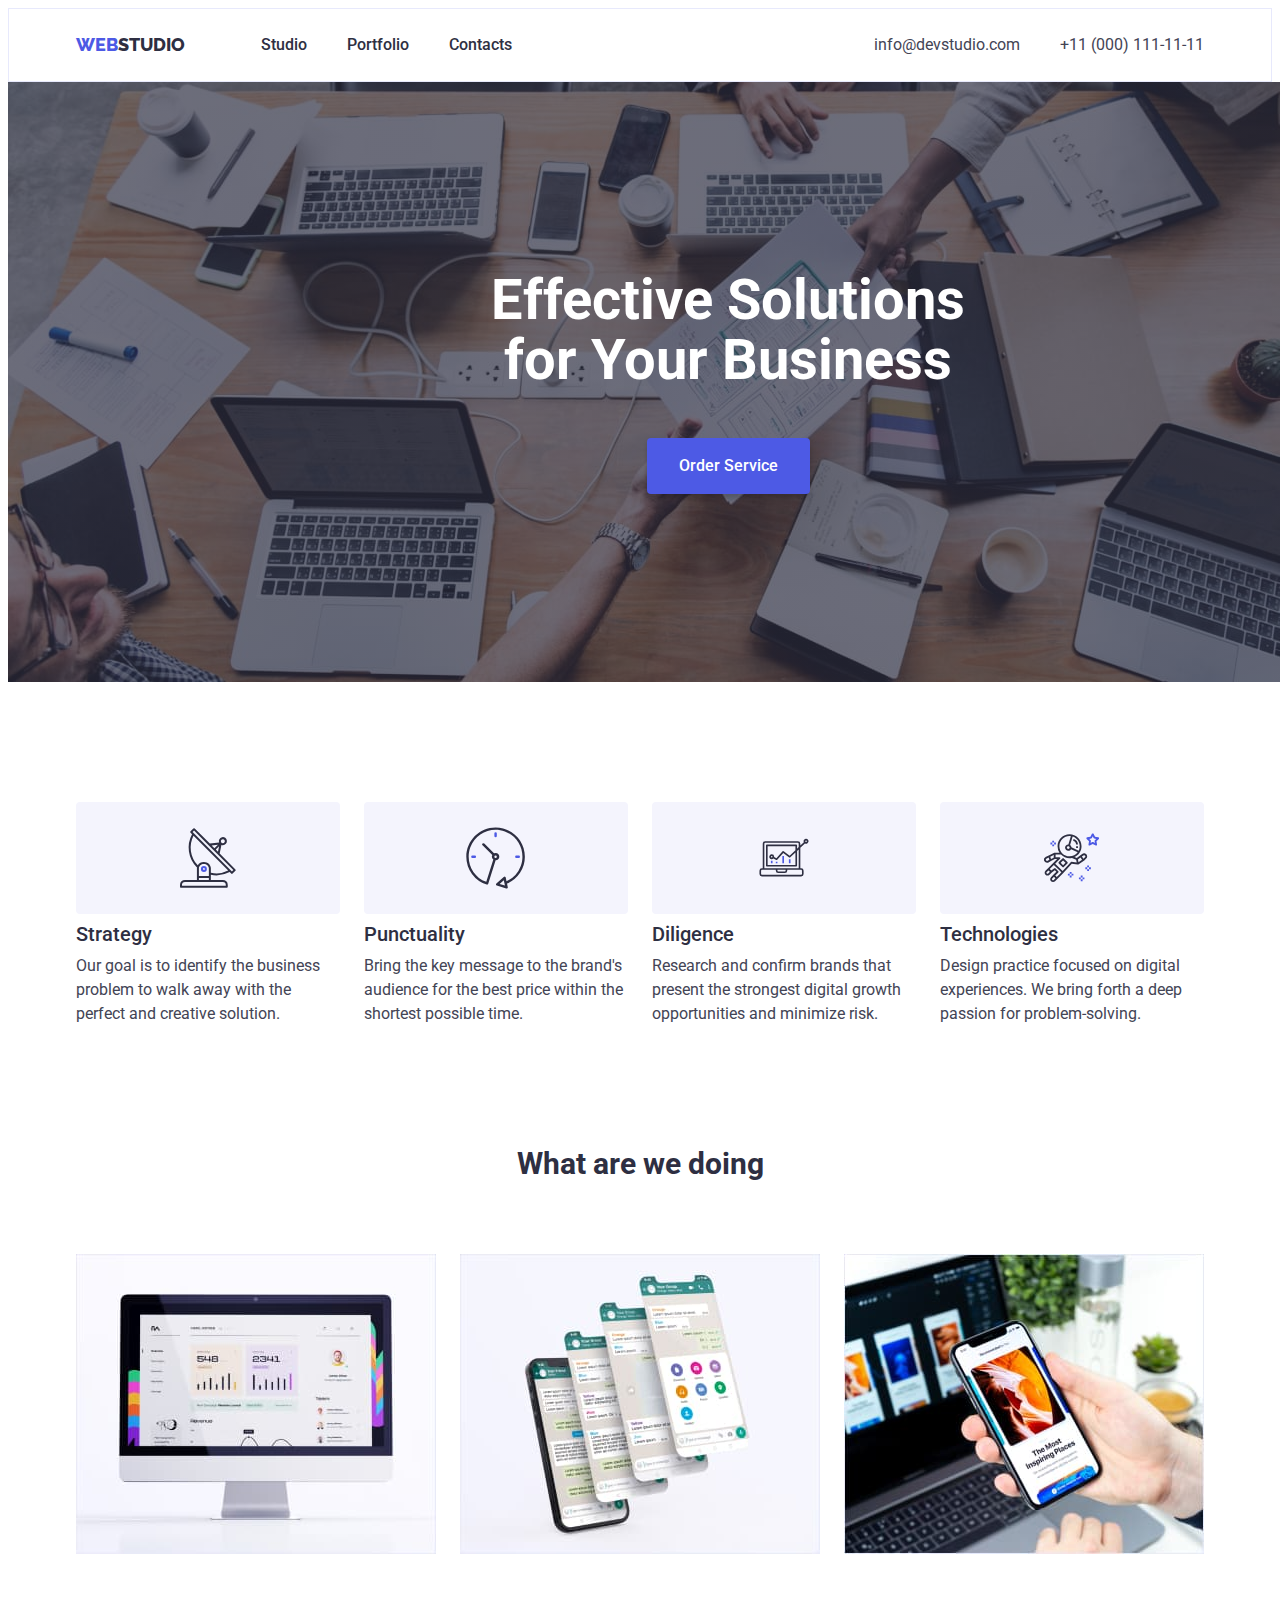
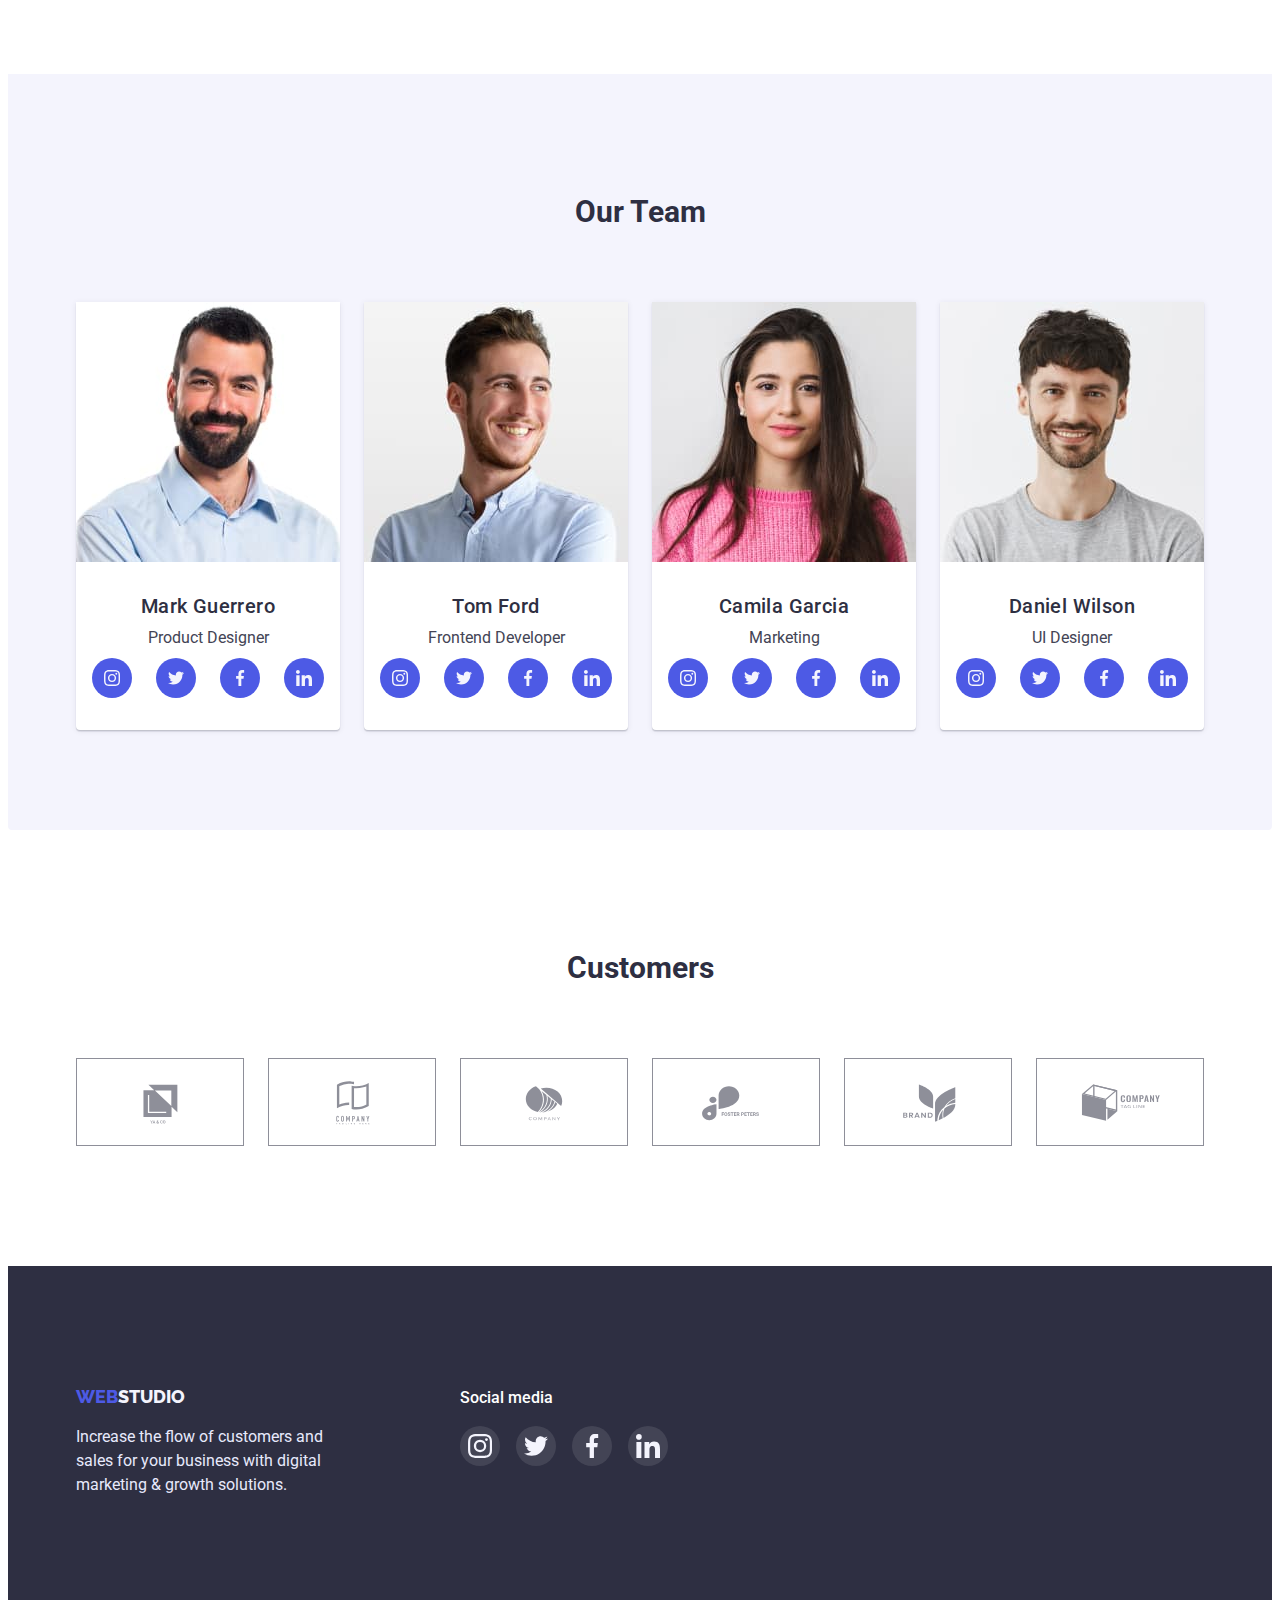
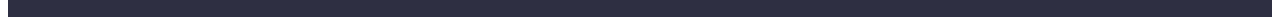
==== index.html @ 5e881401 "5" ====
<!DOCTYPE html>
<html lang="en">

<head>
    <meta charset="UTF-8">
    <meta http-equiv="X-UA-Compatible" content="IE=edge">
    <meta name="viewport" content="width=device-width, initial-scale=1.0">
    <link
        href="https://fonts.googleapis.com/css2?family=Raleway:wght@800&family=Roboto:wght@400;500;700;900&display=swap"
        rel="stylesheet">
    <link rel="stylesheet" href="https://cdnjs.cloudflare.com/ajax/libs/modern-normalize/1.1.0/modern-normalize.min.css"
        integrity="sha512-wpPYUAdjBVSE4KJnH1VR1HeZfpl1ub8YT/NKx4PuQ5NmX2tKuGu6U/JRp5y+Y8XG2tV+wKQpNHVUX03MfMFn9Q=="
        crossorigin="anonymous" referrerpolicy="no-referrer" />
    <title>Studio</title>
    <link rel="stylesheet" href="./css/styles.css">
</head>

<body>
    <!-- Header-->
    <header class="page-header">
        <div class="container container-header">
            <nav class="header-nav">
                <a class="page-header-link" href="./index.html"><span class="header-logo-web">WEB</span>STUDIO</a>
                <ul class="header-list">
                    <li class="header-list-item">
                        <a class="header-list-link" href="./index.html">Studio</a>
                    </li>
                    <li class="header-list-item">
                        <a class="header-list-link" href="./portfolio.html">Portfolio</a>
                    </li>
                    <li class="header-list-item">
                        <a class="header-list-link" href="">Contacts</a>
                    </li>
                </ul>
            </nav>
            <address class="header-address">
                <ul class="list-address">
                    <li class="list-address-item">
                        <a class="list-contacts" href="mailto:info@devstudio.com">info@devstudio.com</a>
                    </li>
                    <li class="list-address-item">
                        <a class="list-contacts" href="tel:+110001111111">+11 (000) 111-11-11</a>
                    </li>
                </ul>
            </address>
        </div>
    </header>
    <!-- Main Content -->
    <main class="content-main">
        <section class="section-main-studio">
            <div class="container">
                <h1 class="main-studio-title">Effective Solutions for Your Business</h1>
                <button class="botton-main-studio" type="button">Order Service</button>
            </div>
        </section>
        <!-- Information -->
        <section class="section-studio">
            <div class="container">
                <h2 hidden>Info</h2>
                <ul class="section-studio-list">
                    <li class="icons-item">
                        <div class="svg-icons">
                            <svg width="59.72" height="64" class="section-studio-icons">
                                <use href="./images/icons.svg#icon-antenna"></use>
                            </svg>
                        </div>
                        <h3 class="studio-title">Strategy</h3>
                        <p class="studio-text">Our goal is to identify the business problem to walk away with the
                            perfect and creative solution.
                        </p>
                    </li>
                    <li class="icons-item">
                        <div class="svg-icons">
                            <svg width="61.22" height="64" class="section-studio-icons">
                                <use href="./images/icons.svg#icon-clock"></use>
                            </svg>
                        </div>
                        <h3 class="studio-title">Punctuality</h3>
                        <p class="studio-text">Bring the key message to the brand's audience for the best price
                            within
                            the shortest possible
                            time.
                        </p>
                    </li>
                    <li class="icons-item">
                        <div class="svg-icons">
                            <svg width="64" height="49.09" class="section-studio-icons">
                                <use href="./images/icons.svg#icon-diagram"></use>
                            </svg>
                        </div>
                        <h3 class="studio-title">Diligence</h3>
                        <p class="studio-text">Research and confirm brands that present the strongest digital growth
                            opportunities and minimize
                            risk.</p>
                    </li>
                    <li class="icons-item">
                        <div class="svg-icons">
                            <svg width="55.13" height="55.46" class="section-studio-icons">
                                <use href="./images/icons.svg#icon-astronaut">
                                </use>
                            </svg>
                        </div>
                        <h3 class="studio-title">Technologies</h3>
                        <p class="studio-text">Design practice focused on digital experiences. We bring forth a deep
                            passion for
                            problem-solving.
                        </p>
                    </li>
                </ul>
            </div>
        </section>
        <!-- What are we doing -->
        <section class="section-studio-work">
            <div class="container">
                <h2 class="studio-title-doing">What are we doing</h2>
                <ul class="image-studio">
                    <li class="image-studio">
                        <img src="./images/computer.jpg" alt="computer" height="300" width="360">
                    </li>
                    <li class="image-studio">
                        <img src="./images/telefon.jpg" alt="telefon" height="300" width="360">
                    </li>
                    <li class="image-studio">
                        <img src="./images/technical.jpg" alt="technical" height="300" width="360">
                    </li>
                </ul>
            </div>
        </section>
        <!-- Our Team -->
        <section class="section-studio-image">
            <div class="container team-container">
                <h2 class="studio-title-ourteam">Our Team</h2>
                <ul class="studio-image-list">
                    <li class="studio-image">
                        <img src="./images/mark-guerrero.jpg" alt="mark guerrero" height="260" width="264">
                        <div class="card-text">
                            <h3 class="image-title-team">Mark Guerrero</h3>
                            <p class="image-text-team">Product Designer</p>
                            <ul class="soc-card-list">
                                <li class="soc-card-item"><a class="soc-card-link" href="">
                                        <svg width="16" height="16" class="soc-card-icons">
                                            <use href="./images/icons.svg#icon-instagram16">
                                            </use>
                                        </svg>
                                    </a>
                                </li>
                                <li class="soc-card-item"><a class="soc-card-link" href="">
                                        <svg width="16" height="16">
                                            <use href="./images/icons.svg#icon-twitter16"> </use>
                                        </svg></a>
                                </li>
                                <li class="soc-card-item"><a class="soc-card-link" href="">
                                        <svg width="16" height="16">
                                            <use href="./images/icons.svg#icon-facebook16"></use>
                                        </svg></a>
                                </li>
                                <li class="soc-card-item"><a class="soc-card-link" href="">
                                        <svg width="16" height="16">
                                            <use href="./images/icons.svg#icon-linkedin16"></use>
                                        </svg></a>
                                </li>
                            </ul>
                        </div>
                    </li>
                    <li class="studio-image">
                        <img src="./images/tom-ford.jpg" alt="tom ford" height="260" width="264">
                        <div class="card-text">
                            <h3 class="image-title-team">Tom Ford</h3>
                            <p class="image-text-team">Frontend Developer</p>
                            <ul class="soc-card-list">
                                <li class="soc-card-item"><a class="soc-card-link" href="">
                                        <svg width="16" height="16">
                                            <use href="./images/icons.svg#icon-instagram16"></use>
                                        </svg></a>
                                </li>
                                <li class="soc-card-item"><a class="soc-card-link" href="">
                                        <svg width="16" height="16">
                                            <use href="./images/icons.svg#icon-twitter16"></use>
                                        </svg></a>
                                </li>
                                <li class="soc-card-item"><a class="soc-card-link" href="">
                                        <svg width="16" height="16">
                                            <use href="./images/icons.svg#icon-facebook16"></use>
                                        </svg></a>
                                </li>
                                <li class="soc-card-item"><a class="soc-card-link" href="">
                                        <svg width="16" height="16">
                                            <use href="./images/icons.svg#icon-linkedin16"></use>
                                        </svg></a>
                                </li>
                            </ul>
                        </div>
                    </li>
                    <li class="studio-image">
                        <img src="./images/camila-garcia.jpg" alt="camila garcia" height="260" width="264">
                        <div class="card-text">
                            <h3 class="image-title-team">Camila Garcia</h3>
                            <p class="image-text-team">Marketing</p>
                            <ul class="soc-card-list">
                                <li class="soc-card-item"><a class="soc-card-link" href="">
                                        <svg width="16" height="16">
                                            <use href="./images/icons.svg#icon-instagram16"></use>
                                        </svg></a>
                                </li>
                                <li class="soc-card-item"><a class="soc-card-link" href="">
                                        <svg width="16" height="16">
                                            <use href="./images/icons.svg#icon-twitter16"></use>
                                        </svg></a>
                                </li>
                                <li class="soc-card-item"><a class="soc-card-link" href="">
                                        <svg width="16" height="16">
                                            <use href="./images/icons.svg#icon-facebook16"></use>
                                        </svg></a>
                                </li>
                                <li class="soc-card-item"><a class="soc-card-link" href="">
                                        <svg width="16" height="16">
                                            <use href="./images/icons.svg#icon-linkedin16"></use>
                                        </svg></a>
                                </li>
                            </ul>
                        </div>
                    </li>
                    <li class="studio-image">
                        <img src="./images/daniel-wilson.jpg" alt="daniel wilson" height="260" width="264">
                        <div class="card-text">
                            <h3 class="image-title-team">Daniel Wilson</h3>
                            <p class="image-text-team">UI Designer</p>
                            <ul class="soc-card-list">
                                <li class="soc-card-item"><a class="soc-card-link" href="">
                                        <svg width="16" height="16">
                                            <use href="./images/icons.svg#icon-instagram16"></use>
                                        </svg>
                                    </a>
                                </li>
                                <li class="soc-card-item"><a class="soc-card-link" href="">
                                        <svg width="16" height="16">
                                            <use href="./images/icons.svg#icon-twitter16"></use>
                                        </svg>
                                    </a>
                                </li>
                                <li class="soc-card-item"><a class="soc-card-link" href="">
                                        <svg width="16" height="16">
                                            <use href="./images/icons.svg#icon-facebook16"></use>
                                        </svg>
                                    </a>
                                </li>
                                <li class="soc-card-item"><a class="soc-card-link" href="">
                                        <svg width="16" height="16">
                                            <use href="./images/icons.svg#icon-linkedin16"></use>
                                        </svg>
                                    </a>
                                </li>
                            </ul>
                        </div>
                    </li>
                </ul>
            </div>
        </section>
        <section class="customers">
            <div class="container container-customers">
                <h2 class="customers-title">Customers</h2>
                <ul class="customers-list">
                    <li class="customers-item"><a class="customers-list-link" href="">
                            <svg class="" width="" height="">
                                <use href="./images/icons.svg#icon-Logo"></use>
                            </svg>
                        </a>
                    </li>
                    <li class="customers-item"><a class="customers-list-link" href="">
                            <svg class="" width="" height="">
                                <use href="./images/icons.svg#icon-Logo-1"></use>
                            </svg>
                        </a>
                    </li>
                    <li class="customers-item"><a class="customers-list-link" href="">
                            <svg class="" width="" height="">
                                <use href="./images/icons.svg#icon-Logo-2"></use>
                            </svg>
                        </a>
                    </li>
                    <li class="customers-item"><a class="customers-list-link" href="">
                            <svg class="" width="" height="">
                                <use href="./images/icons.svg#icon-Logo-3"></use>
                            </svg>
                        </a>
                    </li>
                    <li class="customers-item"><a class="customers-list-link" href="">
                            <svg class="" width="" height="">
                                <use href="./images/icons.svg#icon-Logo-4"></use>
                            </svg>
                        </a>
                    </li>
                    <li class="customers-item"><a class="customers-list-link" href="">
                            <svg class="" width="" height="">
                                <use href="./images/icons.svg#icon-Logo-5"></use>
                            </svg>
                        </a>
                    </li>
                </ul>
            </div>

        </section>
    </main>
    <!-- Footer -->
    <footer class="page-footer">
        <div class="container foot-container">
            <div class="logo-container">
                <a class="page-footer-link" href="./index.html"><span class="footer-web">WEB</span>STUDIO</a>
                <p class="footer-text">Increase the flow of customers and sales for your business with digital marketing
                    &
                    growth solutions.</p>
            </div>
            <div class="container-cards">
                <p class="soc-card-text">Social media</p>
                <ul class="footer-soc-list">
                    <li class="footer-soc-item"><a class="footer-soc-link" href="">
                            <svg width="24" height="24">
                                <use href="./images/icons.svg#icon-instagram24"></use>
                            </svg>
                        </a></li>
                    <li class="footer-soc-item"><a class="footer-soc-link" href="">
                            <svg width="24" height="24">
                                <use href="./images/icons.svg#icon-twitter24"></use>
                            </svg>
                        </a></li>
                    <li class="footer-soc-item"><a class="footer-soc-link" href="">
                            <svg width="24" height="24">
                                <use href="./images/icons.svg#icon-facebook24"></use>
                            </svg>
                        </a></li>
                    <li class="footer-soc-item"><a class="footer-soc-link" href="">
                            <svg width="24" height="24">
                                <use href="./images/icons.svg#icon-linkedin24"></use>
                            </svg>
                        </a></li>
                </ul>
            </div>
        </div>
    </footer>

</body>

</html>
---- css/styles.css ----
:root {
  --primary-text-color: #2e2f42;
  --primary-background-color: #ffffff;
  --hover: #404bbf;
  --focus: #404bbf;
  --hover-footer: #31d0aa;
  --logo-web: #4d5ae5;
  --heder-list-contacts: #434455;
  --background-footer: #2e2f42;
  --footer-color: #e7e9fc;
  --footer-studio: #f4f4fd;
  --icon-color: #8e8f99;
}
p,
h1,
h2,
h3,
h4,
h5,
h6 {
  margin: 0;
}
ul {
  padding-left: 0;
  margin: 0;
  list-style: none;
}
a {
  text-decoration: none;
}
button {
  cursor: pointer;
}
address {
  font-style: normal;
}
html {
  box-sizing: border-box;
}
*,
*::before,
*::after {
  box-sizing: inherit;
}
body {
  font-family: "Roboto", sans-serif;
  font-weight: 400;
  color: var(--primary-text-color);
  background: var(--primary-background-color);
}
img {
  display: block;
}
/* Header */
.page-header {
  text-decoration: none;
  display: flex;
  padding-top: 24px;
  padding-bottom: 24px;
  border-bottom: 1px solid red;
  border: 1px solid #e7e9fc;
}
.container {
  width: 1158px;
  padding-right: 15px;
  padding-left: 15px;
  margin: 0 auto;
  /* outline: 2px solid red; */
}
.buttton {
  margin-bottom: 72px;
}
.text-foto {
  padding-top: 32px;
  padding-bottom: 32px;
  padding-left: 16px;
}
.team-footer {
  text-align: start;
}
.container-header {
  display: flex;
}
.header-nav {
  align-items: center;
  display: flex;
}
.page-header-link {
  font-family: "Raleway";
  font-weight: 800;
  font-size: 18px;
  color: var(--primary-text-color);
  line-height: calc(24 / 18);
  justify-content: flex-start;
}

.header-logo-web {
  color: var(--logo-web);
}

.header-list {
  text-decoration: none;
  display: flex;
  margin-left: 76px;
}
.header-list :hover {
  color: var(--hover);
}
.header-list :focus {
  color: var(--focus);
}
.header-list-item {
  margin-right: 40px;
}
.header-list-item:last-child {
  margin-right: 0;
}
.header-list-link {
  font-family: "Roboto";
  font-style: normal;
  font-weight: 500;
  font-size: 16px;
  color: var(--primary-text-color);
  line-height: calc(24 / 16);
}
.header-address {
  font-size: 16px;
  margin-left: auto;
}

.header-address :hover {
  color: var(--hover);
}
.header-address :focus {
  color: var(--focus);
}
.list-address {
  display: flex;
}
.list-address-item {
  margin-right: 40px;
}
.list-address-item:last-child {
  margin-right: 0;
}
.list-contacts {
  font-family: "Roboto";
  font-style: normal;
  font-size: 16px;
  text-decoration: none;
  color: var(--heder-list-contacts);
  align-items: center;
  gap: 40px;
  line-height: calc(24 / 16);
}
/* Main Content */
.content-main {
  font-size: 20px;
  line-height: calc(24 / 20);
}
.section-main {
  padding-top: 96px;
  padding-bottom: 120px;
  color: var(--logo-web);
}
.main-list {
  display: flex;
  text-align: center;
  justify-content: center;
  gap: 24px;
  margin-bottom: 72px;
}
.botton-main:hover {
  color: var(--primary-background-color);
  background: var(--hover);
  box-shadow: inset 0px 0px 12px rgba(0, 0, 0, 0.05);
}
.botton-main:focus {
  color: var(--primary-background-color);
  background: var(--focus);
  box-shadow: inset 0px 0px 12px rgba(0, 0, 0, 0.05);
}
.botton-main {
  font-family: "Roboto", sans-serif;
  font-weight: 500;
  font-size: 16px;
  line-height: calc(24 / 16);
  text-align: center;
  background: var(--footer-studio);
  border-radius: 4px;
  color: var(--logo-web);
  background: var(--footer-studio);
  border: 1px solid var(--footer-color);
  box-shadow: inset 0px 0px 12px rgba(0, 0, 0, 0.05);
  border: none;
  padding: 12px 24px;
}
.botton-main:last-child {
  margin-right: 0;
}
.image-list {
  display: flex;
  flex-wrap: wrap;
  gap: 48px 24px;
}
.image-title {
  font-family: "Roboto";
  font-style: normal;
  font-weight: 500;
  color: var(--background-footer);
  font-size: 20px;
  line-height: calc(24 / 20);
  text-align: start;
}
/* Our Team */
.image-title-team {
  font-family: "Roboto";
  font-style: normal;
  font-weight: 500;
  font-size: 20px;
  letter-spacing: 0.02em;
  justify-content: flex-start;
  line-height: calc(24 / 20);
  text-align: center;
  align-content: center;
  color: var(--background-footer);
}
.image-text-team {
  font-family: "Roboto";
  font-style: normal;
  font-size: 16px;
  text-align: center;
  margin-top: 8px;
  margin-bottom: 8px;
  line-height: calc(24 / 16);
  color: var(--heder-list-contacts);
}
.card-text {
  padding-top: 32px;
  padding-bottom: 32px;
  padding-left: 16px;
  padding-right: 16px;
}
/* SOC CARDS */
.svg-icons {
  height: 112px;
  border-radius: 4px;
  margin-bottom: 8px;
  display: flex;
  justify-content: center;
  align-items: center;
  background: var(--footer-studio);
}
.soc-card-list {
  display: flex;
  justify-content: center;
  gap: 24px;
}
.soc-card-item {
  width: 40px;
  height: 40px;
}
.soc-card-text {
  font-family: "Roboto";
  font-style: normal;
  font-weight: 500;
  font-size: 16px;
  text-align: left;
  color: var(--primary-background-color);
  margin-left: 0;
  line-height: calc(24 / 16);
}
.soc-card-link {
  width: 100%;
  height: 100%;
  border-radius: 50%;
  background-color: var(--logo-web);
  display: flex;
  align-items: center;
  justify-content: center;
}
.soc-card-icons {
  fill: var(--primary-background-color);
}
.soc-card-link:hover {
  background-color: var(--hover);
}
.soc-card-link:focus {
  background-color: var(--focus);
}

.image-text {
  font-family: "Roboto";
  font-style: normal;
  font-size: 16px;
  line-height: calc(24 / 16);
  color: var(--heder-list-contacts);
  text-align: start;
  margin-top: 8px;
}
.image {
  width: 360px;
  border: 1px solid var(--footer-color);
  background: var(--primary-background-color);
}
.image:hover {
  box-shadow: 0px 1px 6px rgba(46, 47, 66, 0.08),
    0px 1px 1px rgba(46, 47, 66, 0.16), 0px 2px 1px rgba(46, 47, 66, 0.08);
}
.customers {
  justify-content: center;
  text-align: center;
  align-items: center;
  padding-top: 120px;
  padding-bottom: 120px;
}

.customers-title {
  margin-bottom: 72px;
}
.customers-list {
  display: flex;
  justify-content: center;
  gap: 24px;
}
.customers-item {
  width: 168px;
  height: 88px;
  border-radius: 4px;
}
.customers-list-link {
  width: 100%;
  height: 100%;
  display: flex;
  align-items: center;
  justify-content: center;
  border: 1px solid #8e8f99;
  fill: var(--icon-color);
  padding-top: auto;
  padding-bottom: auto;
  padding-left: 32px;
  padding-right: 32px;
}
.customers-list-link:hover {
  fill: var(--hover);
  border: 1px solid #404bbf;
}
.customers-list-link:focus {
  fill: var(--focus);
  border: 1px solid #404bbf;
}
/* Footer */
.page-footer {
  color: var(--footer-color);
  background: var(--background-footer);
  padding: 120px 0;
}
.foot-container {
  display: flex;
}
.logo-container {
  justify-content: center;
}
.container-cards {
  margin-left: 120px;
}
.footer-web {
  color: var(--logo-web);
}
.page-footer-link {
  font-family: "Raleway";
  font-weight: 800;
  text-transform: uppercase;
  font-size: 18px;
  color: var(--footer-studio);
  line-height: calc(21 / 18);
}
.footer-text {
  font-size: 16px;
  line-height: calc(24 / 16);
  color: var(--footer-color);
  width: 264px;
  margin-top: 17.5px;
}
/* FOOTER-SOC-CARDS */
.soc-card-text {
  font-family: "Roboto";
  font-style: normal;
  font-weight: 500;
  font-size: 16px;
  color: var(--primary-background-color);
  line-height: calc(24 / 16);
  justify-content: flex-start;
}
.footer-soc-list {
  display: flex;
  justify-content: center;
  align-items: center;
  gap: 16px;
  margin-top: 16px;
}
.footer-soc-item {
  width: 40px;
  height: 40px;
}
.footer-soc-link {
  width: 100%;
  height: 100%;
  border-radius: 50%;
  display: flex;
  align-items: center;
  justify-content: center;
  background-color: rgba(255, 255, 255, 0.1);
}
.footer-soc-link:hover {
  background-color: var(--hover-footer);
}
.footer-soc-link:focus {
  background-color: var(--hover-footer);
}
/* ----------------------------------------Studio - Main content------------------------------- */
.section-main-studio {
  background-repeat: no-repeat;
  background-position: center;
  background-size: cover;
  width: 1440px;
  height: 600px;
  color: var(--primary-background-color);
  margin: 0 auto;
  padding-top: 188px;
  padding-bottom: 188px;
  justify-content: center;
  background-image: linear-gradient(
      rgba(46, 47, 66, 0.7),
      rgba(46, 47, 66, 0.7)
    ),
    url(../images/people-office.jpg);
}
.section-studio {
  justify-content: flex-start;
  padding-top: 120px;
  padding-bottom: 120px;
}
.main-studio-title {
  font-weight: 700;
  text-align: center;
  justify-content: center;
  font-size: 56px;
  max-width: 496px;
  line-height: calc(60 / 56);
  color: var(--primary-background-color);
  margin: auto;
  margin-bottom: 48px;
}

.botton-main-studio:hover {
  color: var(--primary-background-color);
  background: var(--hover);
}
.botton-main-studio:focus {
  color: var(--primary-background-color);
  background: var(--hover);
}
.botton-main-studio {
  font-family: "Roboto", sans-serif;
  font-weight: 500;
  font-size: 16px;
  line-height: calc(24 / 16);
  text-align: center;
  border-radius: 4px;
  padding: 16px 32px;
  color: var(--primary-background-color);
  background: var(--logo-web);
  box-shadow: 0px 4px 4px rgba(0, 0, 0, 0.15);
  border: none;
  display: block;
  margin: 0 auto;
}
/* Information */

.studio-text {
  font-family: "Roboto";
  font-style: normal;
  font-size: 16px;
  line-height: calc(24 / 16);
  color: var(--heder-list-contacts);
  justify-content: flex-start;
  width: 264px;
  margin-top: 8px;
}
.studio-title {
  font-family: "Roboto";
  font-style: normal;
  font-weight: 500;
  font-size: 20px;
  justify-content: flex-start;
  line-height: calc(24 / 20);
  color: var(--primary-text-color);
}
.studio-title-doing {
  text-align: center;
  margin-bottom: 72px;
}
/* Висота Контейнерів */

.section-studio-work {
  display: flex;
  padding-bottom: 120px;
}
.section-studio-image {
  border-radius: 0px 0px 4px 4px;
  background: var(--footer-studio);
  padding-top: 120px;
  padding-bottom: 100px;
}
.section-studio-list {
  display: flex;
  gap: 24px;
  max-width: 264px;
}
/* SECTION STUDIO ICONS */
.section-studio-icons {
  border-radius: 4px;
  background: var(--footer-studio);
}
.icons-item {
  justify-content: center;
}
.section-image-list:last-child {
  margin-right: 0;
}
.studio-image-list {
  display: flex;
}
.studio-image-title {
  text-align: center;
  justify-content: center;
  margin-top: 120px;
}
.studio-title-ourteam {
  text-align: center;
  margin-bottom: 72px;
}
.studio-image {
  box-shadow: 0px 1px 6px rgba(46, 47, 66, 0.08),
    0px 1px 1px rgba(46, 47, 66, 0.16), 0px 2px 1px rgba(46, 47, 66, 0.08);
  border-radius: 0px 0px 4px 4px;
  background: var(--primary-background-color);
  margin-right: 24px;
  width: 264px;
  height: 428px;
}
.studio-image:last-child {
  margin-right: 0;
}
.image-studio {
  gap: 24px;
  display: flex;
}
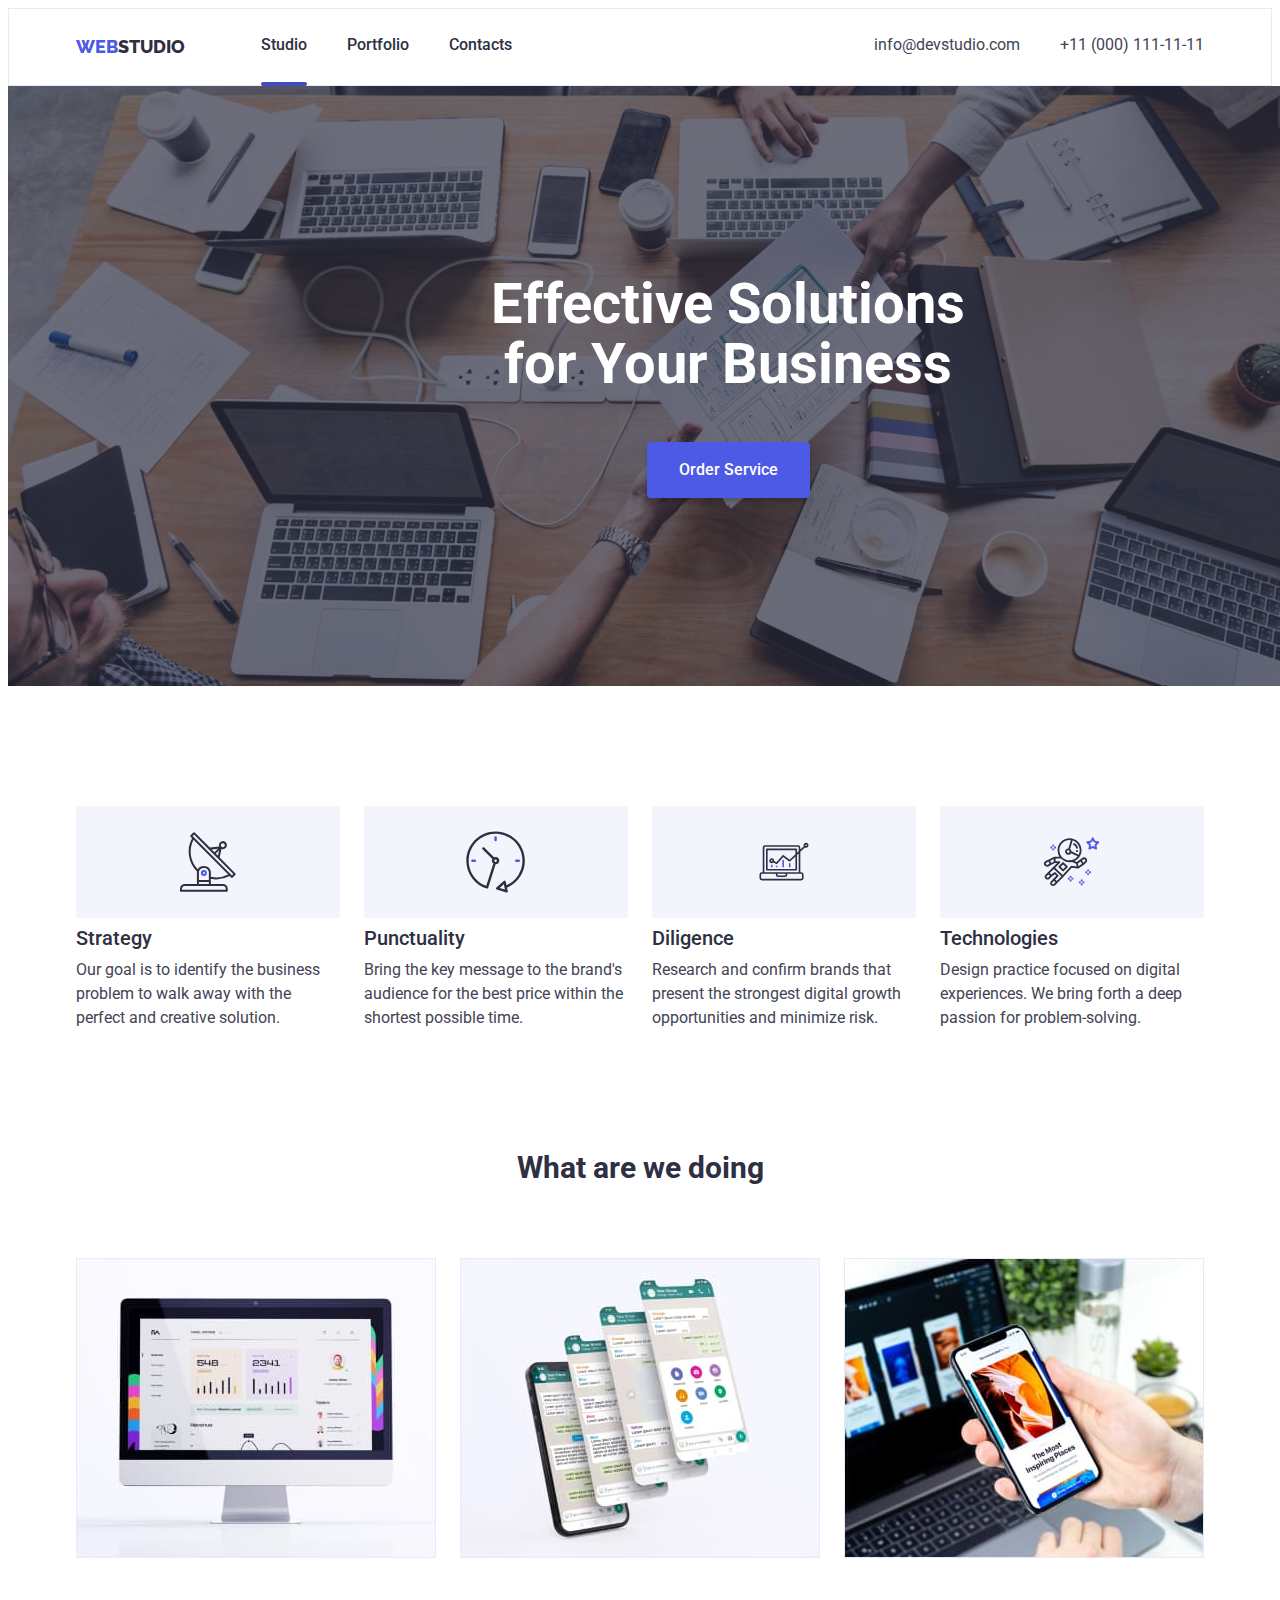
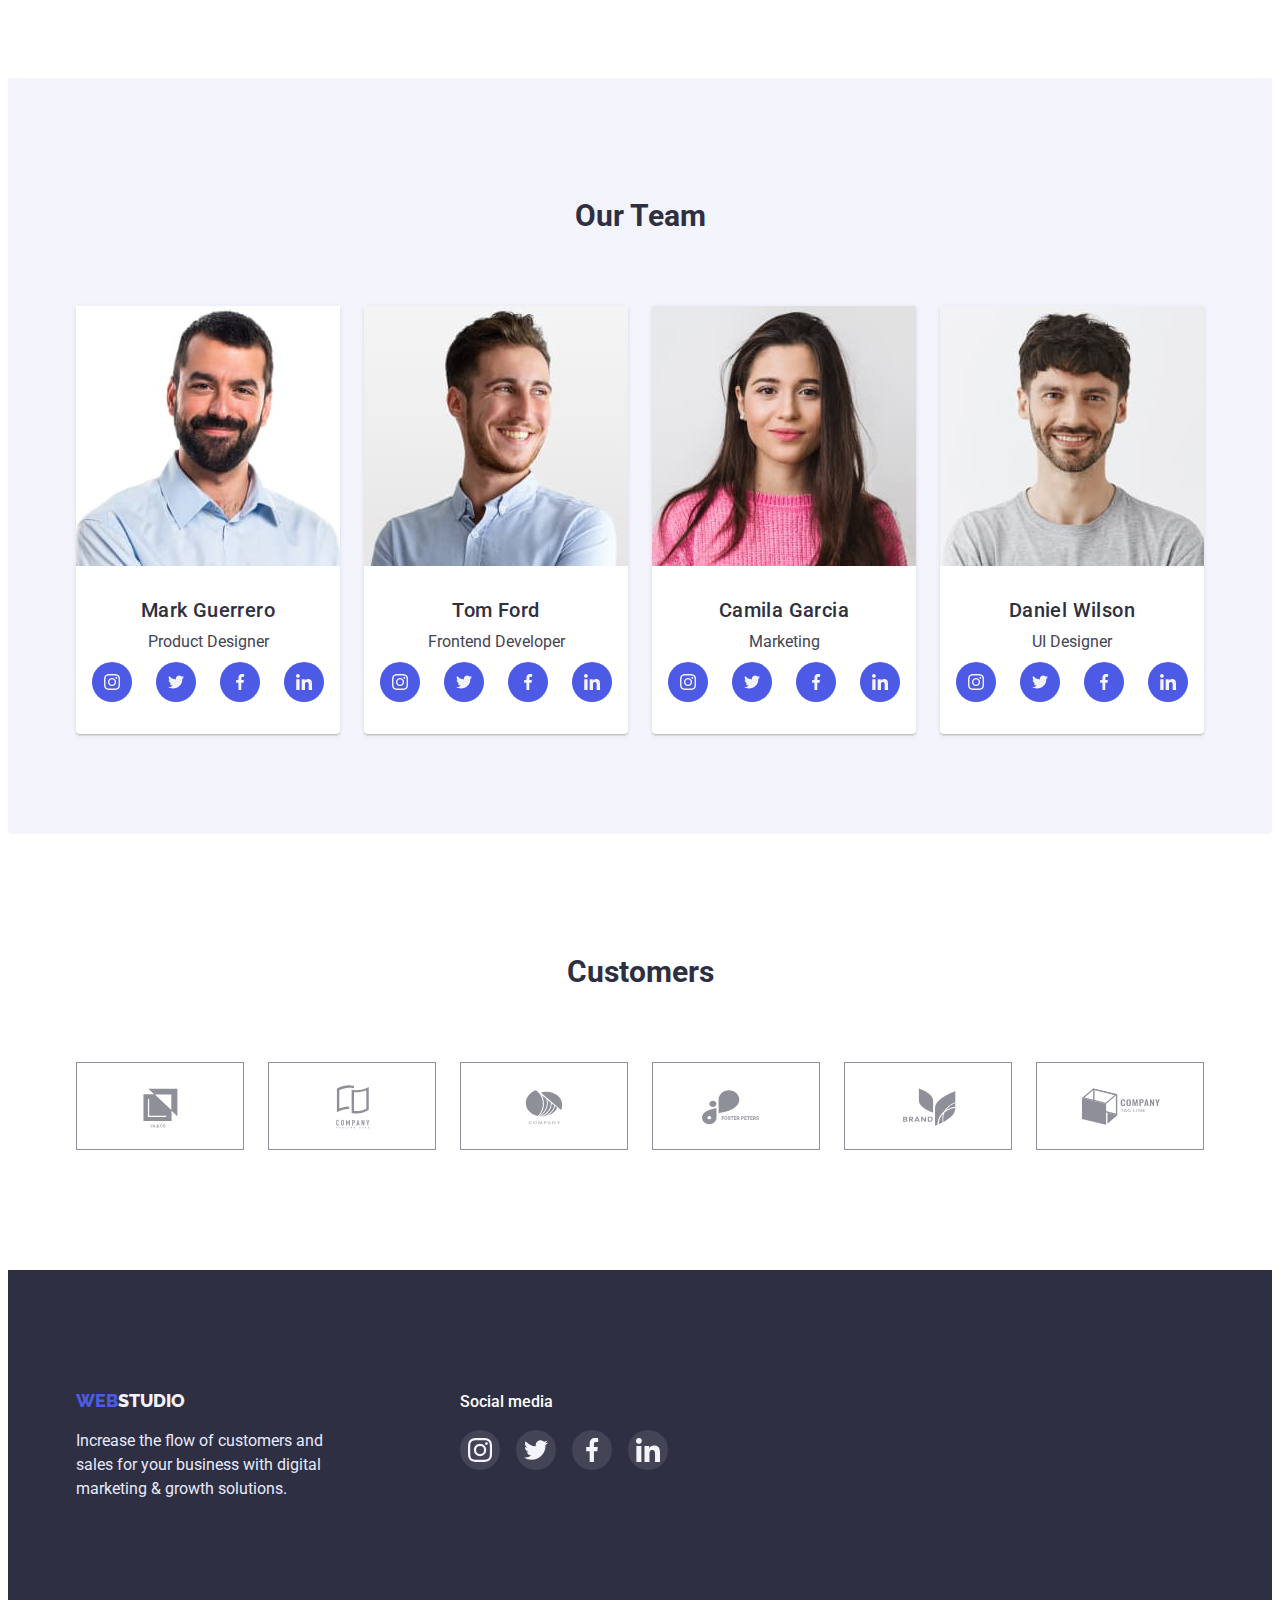
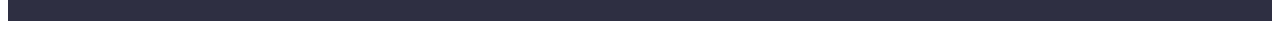
==== commit 418f39cc: "5" ====
--- a/index.html
+++ b/index.html
@@ -23,10 +23,10 @@
                 <a class="page-header-link" href="./index.html"><span class="header-logo-web">WEB</span>STUDIO</a>
                 <ul class="header-list">
                     <li class="header-list-item">
-                        <a class="header-list-link" href="./index.html">Studio</a>
+                        <a class="header-list-link element" href="./index.html">Studio</a>
                     </li>
                     <li class="header-list-item">
-                        <a class="header-list-link" href="./portfolio.html">Portfolio</a>
+                        <a class="header-list-link " href="./portfolio.html">Portfolio</a>
                     </li>
                     <li class="header-list-item">
                         <a class="header-list-link" href="">Contacts</a>
@@ -50,7 +50,7 @@
         <section class="section-main-studio">
             <div class="container">
                 <h1 class="main-studio-title">Effective Solutions for Your Business</h1>
-                <button class="botton-main-studio" type="button">Order Service</button>
+                <button class="botton-main-studio" data-modal-open type="button">Order Service</button>
             </div>
         </section>
         <!-- Information -->
@@ -337,7 +337,16 @@
             </div>
         </div>
     </footer>
-
+    <div class="backdrop is-hidden " data-modal>
+        <div class="modal">
+            <button type="button" class="modal-close" data-modal-close>
+                <svg class="icon-close">
+                    <use href="./images/icons.svg#icon-close"></use>
+                </svg>
+            </button>
+        </div>
+    </div>
+    <script src="./js/modal.js"></script>
 </body>
 
 </html>--- a/css/styles.css
+++ b/css/styles.css
@@ -10,6 +10,7 @@
   --footer-color: #e7e9fc;
   --footer-studio: #f4f4fd;
   --icon-color: #8e8f99;
+  --transition: 250ms, cubic-bezier(0.4, 0, 0.2, 1);
 }
 p,
 h1,
@@ -115,6 +116,17 @@
 .header-list-item:last-child {
   margin-right: 0;
 }
+.element::after {
+  content: "";
+  width: 100%;
+  height: 4px;
+  background-color: var(--hover);
+  border-radius: 2px;
+  display: block;
+  position: relative;
+  top: 25px;
+}
+
 .header-list-link {
   font-family: "Roboto";
   font-style: normal;
@@ -122,6 +134,7 @@
   font-size: 16px;
   color: var(--primary-text-color);
   line-height: calc(24 / 16);
+  position: relative;
 }
 .header-address {
   font-size: 16px;
@@ -130,9 +143,11 @@
 
 .header-address :hover {
   color: var(--hover);
+  transition: var(--transition);
 }
 .header-address :focus {
   color: var(--focus);
+  transition: var(--transition);
 }
 .list-address {
   display: flex;
@@ -203,6 +218,31 @@
   flex-wrap: wrap;
   gap: 48px 24px;
 }
+/* INFO Overlay */
+.info-top-wrap {
+  position: relative;
+  overflow: hidden;
+}
+.info-cover-text {
+  position: absolute;
+  font-family: "Roboto";
+  font-style: normal;
+  font-size: 16px;
+  line-height: calc(24 / 16);
+  color: var(--footer-studio);
+  background-color: var(--logo-web);
+  padding-top: 40px;
+  padding-left: 32px;
+  padding-bottom: 164px;
+  padding-right: 32px;
+  height: 100%;
+  top: 0;
+  transform: translatey(100%);
+  transition: transform 300ms linear;
+}
+.image:hover .info-cover-text {
+  transform: translatey(0);
+}
 .image-title {
   font-family: "Roboto";
   font-style: normal;
@@ -418,6 +458,7 @@
 .footer-soc-link:focus {
   background-color: var(--hover-footer);
 }
+
 /* ----------------------------------------Studio - Main content------------------------------- */
 .section-main-studio {
   background-repeat: no-repeat;
@@ -557,3 +598,54 @@
   gap: 24px;
   display: flex;
 }
+/* MODAL */
+.backdrop {
+  position: fixed;
+  top: 0;
+  width: 100%;
+  height: 100%;
+  background-color: rgba(48, 48, 48, 0.445);
+  transition: opasity 300ms linear, visibility 300ms linear;
+}
+.modal {
+  width: 408px;
+  height: 576px;
+  background: #fcfcfc;
+  box-shadow: 0px 1px 1px rgba(0, 0, 0, 0.14), 0px 1px 3px rgba(0, 0, 0, 0.12),
+    0px 2px 1px rgba(0, 0, 0, 0.2);
+  border-radius: 4px;
+  position: absolute;
+  top: 50%;
+  left: 50%;
+  transform: translate(-50%, -50%) scaleY(1);
+  transition: transform 300ms linear;
+}
+.is-hidden .modal {
+  transform: translate(-50%, -50%) scaleY(0);
+}
+.modal-close {
+  display: flex;
+  justify-content: center;
+  align-items: center;
+  width: 24px;
+  height: 24px;
+  margin-left: 360px;
+  margin-top: 24px;
+  margin-right: 24px;
+  margin-bottom: 528px;
+  border-radius: 50%;
+  background: #e7e9fc;
+  border: 1px solid rgba(0, 0, 0, 0.1);
+}
+.icon-close {
+  width: 8px;
+  height: 8px;
+}
+.is-hidden {
+  opacity: 0;
+  visibility: hidden;
+  pointer-events: none;
+}
+.no-scroll {
+  overflow: hidden;
+}
